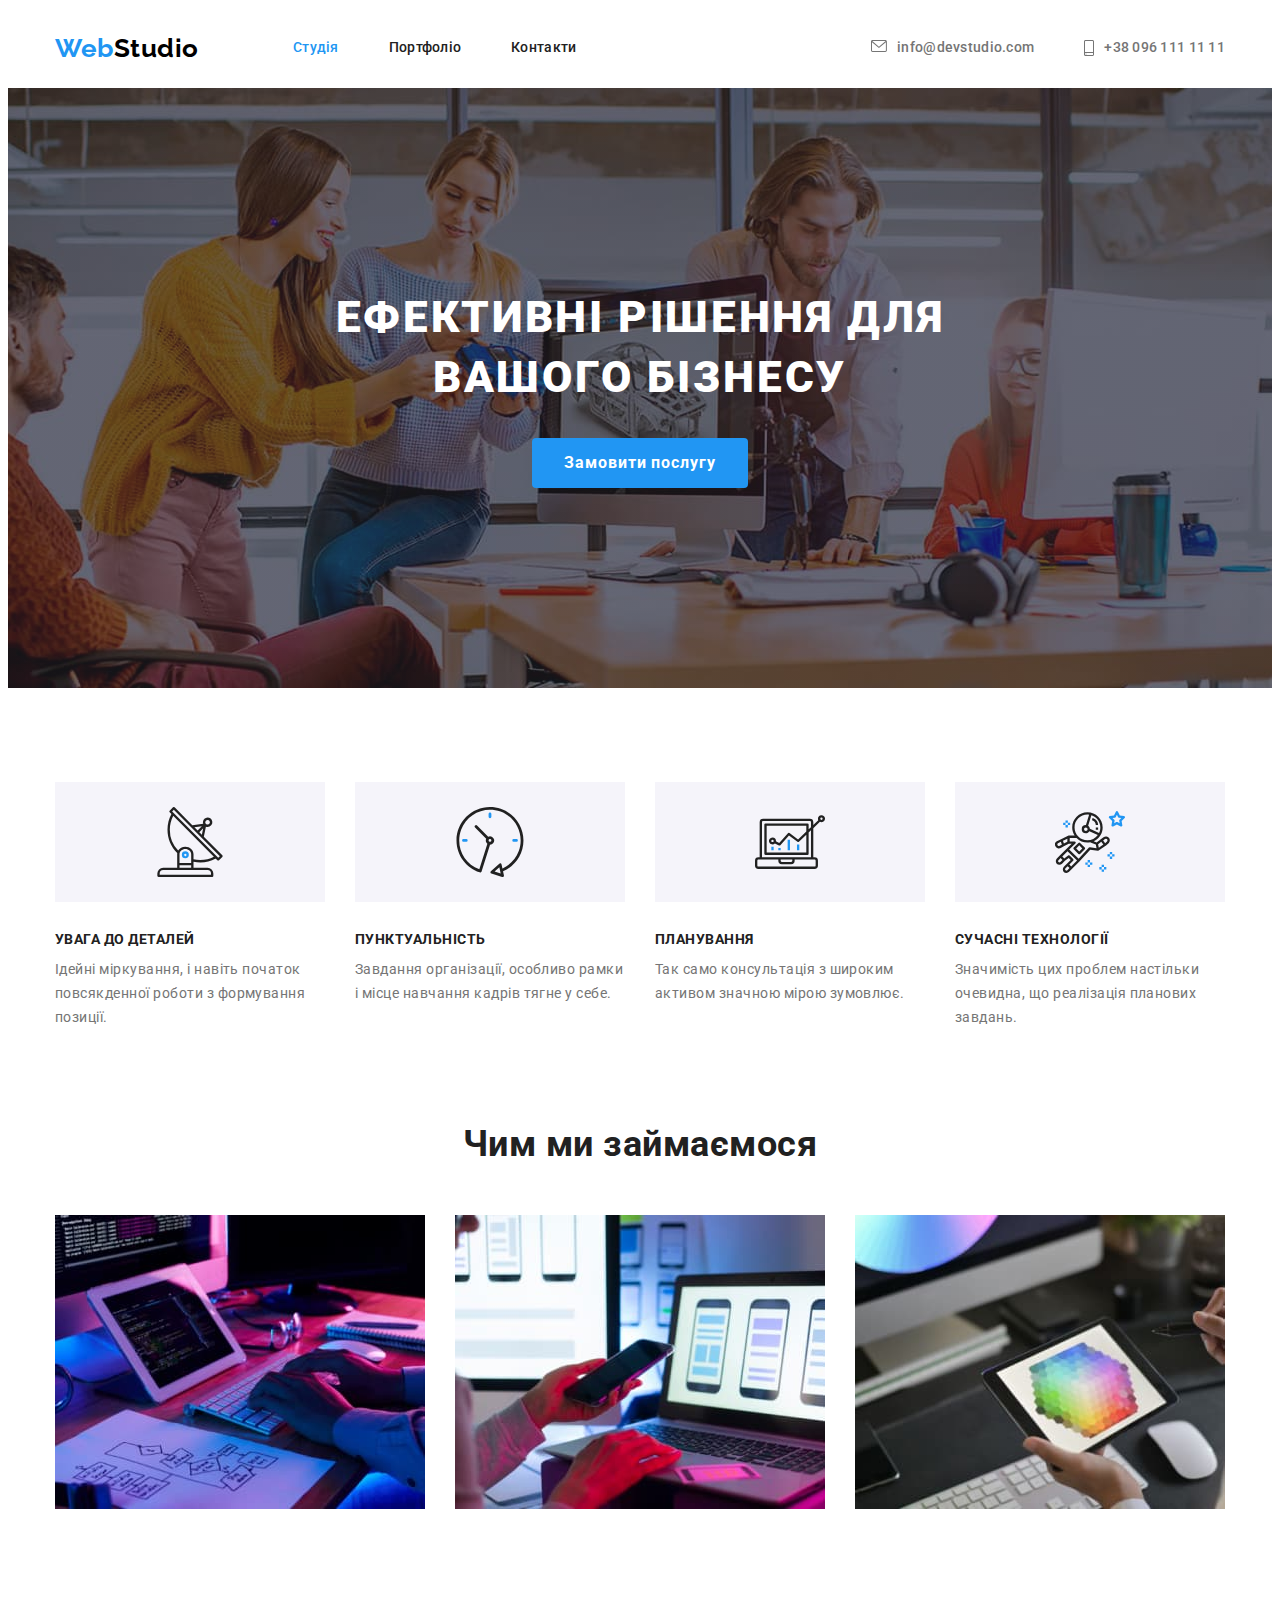
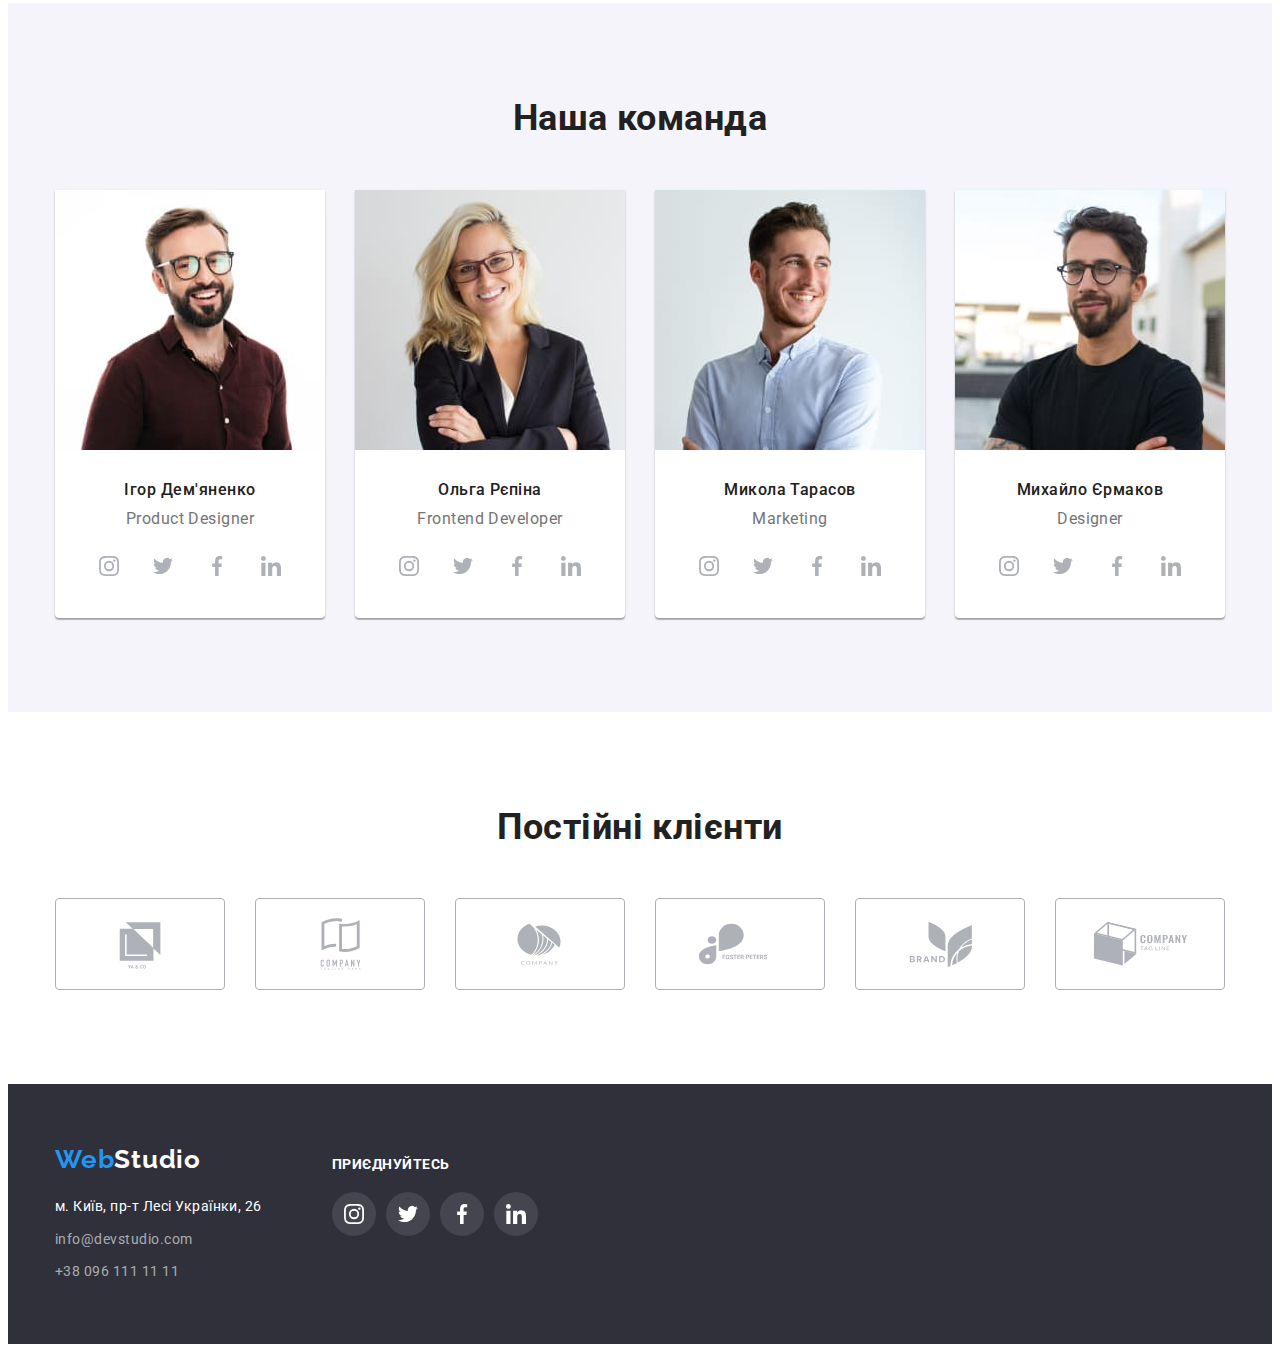
==== index.html @ ee711f1e "first version" ====
<!DOCTYPE html>
<html lang="uk">
<head>
    <meta charset="UTF-8">
    <meta http-equiv="X-UA-Compatible" content="IE=edge">
    <meta name="viewport" content="width=device-width, initial-scale=1.0">
    <title>Студія</title>
    <link rel="stylesheet" href="https://cdnjs.cloudflare.com/ajax/libs/modern-normalize/1.1.0/modern-normalize.min.css" integrity="sha512-wpPYUAdjBVSE4KJnH1VR1HeZfpl1ub8YT/NKx4PuQ5NmX2tKuGu6U/JRp5y+Y8XG2tV+wKQpNHVUX03MfMFn9Q==" crossorigin="anonymous" referrerpolicy="no-referrer" />
    <link rel="stylesheet" href="./css/styles.css">
    <link rel="stylesheet" href="https://fonts.googleapis.com/css2?family=Raleway:wght@700&family=Roboto:wght@400;500;700;900&display=swap">
</head>
<body>
    <!-- Шапка  -->
    <header>
        <div class="container header-flex"> 
            <nav class="navigait"> 
                <!-- Лого -->
                <a href="#" class="logo"><span class="logo-blue">Web</span>Studio</a>
                 <!-- Навігація по сайту -->
                <ul class="navi">
                    <li class="navi-list"><a href="./index.html" class="navi-link current">Студія</a>
                    </li> 
                    <li class="navi-list"><a href="./portfolio.html" class="navi-link">Портфоліо</a>
                    </li>
                    <li class="navi-list"><a href="#" class="navi-link">Контакти</a>
                    </li>
                </ul>             
            </nav>         
                <!-- Контакти -->    
             <ul class="contacts">
                <li class="contact-list">
                    <a href="mailto:info@devstudio.com" class="contacts-link">
                        <svg class="contacts-icon" width="16" height="12"><use href="images/icons.svg#icon-envelope"></use></svg>info@devstudio.com</a>
                </li>         
                <li class="contact-list">
                    <a href="tel:+380961111111" class="contacts-link">
                        <svg class="contacts-icon" width="10" height="16">
                            <use href="images/icons.svg#icon-smartphone"></use></svg>+38 096 111 11 11</a> 
                </li>
             </ul>
        </div> 
    </header>

    <!-- Main content -->
    <main>
        <!-- Hero - Замовити послугу -->
         <section class="hero">
            <div class="container"> 
                <h1 class="hero-text">Ефективні рішення для вашого бізнесу</h1>
                <button type="button" class="hero-button">Замовити послугу</button>
            </div>
        </section>
        <!-- Особливості-->
        <section class="peculiarities section">
            <div class="container">
                <h2 class="visually-hidden">Особливості</h2>
                <ul class="peculiarities-list">
                    <li class="peculiarities-item">
                        <div class="peculiarities-icon-item">
                            <svg class="icon" width="70" height="70">
                                <use href="./images/icons.svg#icon-antenna"></use>
                            </svg>
                        </div>
                        <h3 class="peculiarities-name">УВАГА ДО ДЕТАЛЕЙ</h3>
                        <p class="peculiarities-text">Ідейні міркування, i навіть початок повсякденної роботи з формування позиції.</p>
                    </li>
                    <li class="peculiarities-item">
                        <div class="peculiarities-icon-item">
                            <svg class="icon" width="70" height="70">
                                <use href="./images/icons.svg#icon-clock"></use>
                            </svg>
                        </div> 
                            <h3 class="peculiarities-name">ПУНКТУАЛЬНІСТЬ</h3>
                            <p class="peculiarities-text">Завдання організації, особливо рамки i місце навчання кадрів тягне у себе.</p>
                    </li>
                    <li class="peculiarities-item">
                        <div class="peculiarities-icon-item">
                            <svg class="icon" width="70" height="70">
                                <use href="./images/icons.svg#icon-diagram"></use>
                            </svg>
                        </div>
                            <h3 class="peculiarities-name">ПЛАНУВАННЯ</h3>
                            <p class="peculiarities-text">Так само консультація з широким активом значною мірою зумовлює.</p>
                    </li>
                    <li class="peculiarities-item">
                        <div class="peculiarities-icon-item">
                            <svg class="icon" width="70" height="70">
                                <use href="./images/icons.svg#icon-astronaut"></use>
                            </svg>
                        </div>
                         <h3 class="peculiarities-name">СУЧАСНІ ТЕХНОЛОГІЇ</h3>
                        <p class="peculiarities-text">Значимість цих проблем настільки очевидна, що реалізація планових завдань.</p>
                    </li>
                </ul>
            </div> 
        </section>
        <!-- Чим ми займаємося -->
        <section class="capabilities section">
            <div class="container">
                <h2 class="capabilities-title">Чим ми займаємося</h2>
                <ul class="capabilities-list">
                    <li>
                        <img src="./images/studio/frame1.jpg" alt="програмування" width="370">
                    </li>
                    <li>
                        <img src="./images/studio/frame2.jpg" alt="розробка" width="370">
                    </li>
                    <li>
                        <img src="./images/studio/frame3.jpg" alt="дизайн" width="370">
                    </li>
                </ul>
            </div>
        </section>
        <!-- Наша команда -->
        <section class="team section">
            <div class="container">
                <h2 class="team-title">Наша команда</h2>
                <ul class="team-list">
                    <li class="team-item">
                        <img src="./images/studio/igor.jpg" alt="Ігор Дем'яненко" width="270">
                        <h3 class="team-name">Ігор Дем'яненко</h3>
                        <p class="team-job">Product Designer</p>
                        <div class="social-conteiner">
                            <ul class="social-list"> 
                               <li class="social-item"><a href="#" class="social-link">
                                        <svg class="social-icon" width="20px" height="20px"><use href="./images/icons.svg#icon-instagram"></use></svg>
                                    </a>
                                </li> 
                                <li class="social-item"><a href="#" class="social-link">
                                    <svg class="social-icon" width="20" height="20"><use href="./images/icons.svg#icon-twitter"></use></svg>
                                    </a>
                                </li>
                                <li class="social-item"><a href="#" class="social-link">
                                        <svg class="social-icon" width="20" height="20"><use href="./images/icons.svg#icon-facebook"></use></svg>
                                    </a>
                                </li>
                                <li class="social-item"><a href="#" class="social-link">
                                        <svg class="social-icon" width="20" height="20"><use href="./images/icons.svg#icon-linkedin"></use></svg>
                                    </a>
                                </li>
                            </ul>
                        </div>
                    </li>  
                    <li class="team-item">
                        <img src="./images/studio/olha.jpg" alt="Ольга Рєпіна" width="270">
                        <h3 class="team-name">Ольга Рєпіна</h3>
                        <p class="team-job">Frontend Developer</p>
                        <div class="social-conteiner">
                            <ul class="social-list"> 
                               <li class="social-item"><a href="#" class="social-link">
                                        <svg class="social-icon" width="20px" height="20px"><use href="./images/icons.svg#icon-instagram"></use></svg>
                                    </a>
                                </li> 
                                <li class="social-item"><a href="#" class="social-link">
                                    <svg class="social-icon" width="20" height="20"><use href="./images/icons.svg#icon-twitter"></use></svg>
                                    </a>
                                </li>
                                <li class="social-item"><a href="#" class="social-link">
                                        <svg class="social-icon" width="20" height="20"><use href="./images/icons.svg#icon-facebook"></use></svg>
                                    </a>
                                </li>
                                <li class="social-item"><a href="#" class="social-link">
                                        <svg class="social-icon" width="20" height="20"><use href="./images/icons.svg#icon-linkedin"></use></svg>
                                    </a>
                                </li>
                            </ul>
                        </div>
                    </li> 
                    <li class="team-item">
                        <img src="./images/studio/nikolai.jpg" alt="Микола Тарасов" width="270">
                        <h3 class="team-name">Микола Тарасов</h3>
                        <p class="team-job">Marketing</p>
                        <div class="social-conteiner">
                            <ul class="social-list"> 
                               <li class="social-item"><a href="#" class="social-link">
                                        <svg class="social-icon" width="20px" height="20px"><use href="./images/icons.svg#icon-instagram"></use></svg>
                                    </a>
                                </li> 
                                <li class="social-item"><a href="#" class="social-link">
                                    <svg class="social-icon" width="20" height="20"><use href="./images/icons.svg#icon-twitter"></use></svg>
                                    </a>
                                </li>
                                <li class="social-item"><a href="#" class="social-link">
                                        <svg class="social-icon" width="20" height="20"><use href="./images/icons.svg#icon-facebook"></use></svg>
                                    </a>
                                </li>
                                <li class="social-item"><a href="#" class="social-link">
                                        <svg class="social-icon" width="20" height="20"><use href="./images/icons.svg#icon-linkedin"></use></svg>
                                    </a>
                                </li>
                            </ul>
                        </div>
                    </li>
                    <li class="team-item">
                        <img src="./images/studio/mihail.jpg" alt="Михайло Єрмаков" width="270">
                        <h3 class="team-name">Михайло Єрмаков</h3>
                        <p class="team-job">Designer</p>
                        <div class="social-conteiner">
                            <ul class="social-list"> 
                               <li class="social-item"><a href="#" class="social-link">
                                        <svg class="social-icon" width="20px" height="20px"><use href="./images/icons.svg#icon-instagram"></use></svg>
                                    </a>
                                </li> 
                                <li class="social-item"><a href="#" class="social-link">
                                    <svg class="social-icon" width="20" height="20"><use href="./images/icons.svg#icon-twitter"></use></svg>
                                    </a>
                                </li>
                                <li class="social-item"><a href="#" class="social-link">
                                        <svg class="social-icon" width="20" height="20"><use href="./images/icons.svg#icon-facebook"></use></svg>
                                    </a>
                                </li>
                                <li class="social-item"><a href="#" class="social-link">
                                        <svg class="social-icon" width="20" height="20"><use href="./images/icons.svg#icon-linkedin"></use></svg>
                                    </a>
                                </li>
                            </ul>
                        </div>
                    </li> 
                </ul>
            </div>
        </section>
        <!-- Постійні клієнти -->
        <section class="section">
            <div class="container">
                <h2 class="clients-title">Постійні клієнти</h2>
                <ul class="clients-list">
                    <li class="clients-item">
                        <a href="#" class="client-link">
                            <svg class="client-icon" whidth="106" height="60">
                                <use href="./images/icons.svg#icon-Logo1"></use>
                            </svg>
                        </a>
                    </li>
                    <li class="clients-item">
                        <a href="#" class="client-link">
                            <svg class="client-icon" whidth="106" height="60">
                                <use href="./images/icons.svg#icon-Logo2"></use>
                            </svg>
                        </a> 
                    </li>
                    <li class="clients-item">
                        <a href="#" class="client-link">
                            <svg class="client-icon" whidth="106" height="60">
                                <use href="./images/icons.svg#icon-Logo3"></use>
                            </svg>
                        </a>
                    </li>
                    <li class="clients-item">
                        <a href="#" class="client-link">
                            <svg class="client-icon" whidth="106" height="60">
                                <use href="./images/icons.svg#icon-Logo4"></use>
                            </svg>
                        </a> 
                    </li>
                    <li class="clients-item">
                        <a href="#" class="client-link">
                            <svg class="client-icon" whidth="106" height="60">
                                <use href="./images/icons.svg#icon-Logo5"></use>
                            </svg>
                        </a>
                    </li>
                    <li class="clients-item">
                        <a href="#" class="client-link">
                            <svg class="client-icon" whidth="106" height="60">
                                <use href="./images/icons.svg#icon-Logo6"></use>
                            </svg>
                        </a>
                        
                    </li>
                </ul>
            </div>
        </section>
    </main>
    
    <!-- Подвал -->
    <footer class="footer-style">
        <ul>
            <div class="container footer-flex">
                <li class="">
                    <a href="#" class="foot logo"><span class="logo-blue">Web</span>Studio</a>
                    <!-- Адрес-подвал class="foot-address" -->
                    <address>
                        <ul>
                            <li>
                                <a href="https://goo.gl/maps/4996Xed7HbbkdrFU8" target="_blank" rel="nofollow noopener noreferrer" class="foot-add-map">
                                м. Київ, пр-т Лесі Українки, 26 </a>
                            </li>
                            <li>
                                <a href="mailto:info@devstudio.com" target="_blank" class="foot-add-link">info@devstudio.com</a>   
                            </li>
                            <li>
                                <a href="tel:+380961111111" target="_blank" class="foot-add-link">+38 096 111 11 11</a>
                            </li>
                        </ul>
                    </address>
                </li>
                <li class="foter-item">
                    <div class="footer social-conteiner">
                        <h3 class="footer-social-name">Приєднуйтесь</h3>
                        <ul class="footer social-list"> 
                        <li class="footer social-item"><a href="#" class="footer social-link">
                                    <svg class="footer social-icon" width="20px" height="20px"><use href="./images/icons.svg#icon-instagram"></use></svg>
                                </a>
                            </li> 
                            <li class="footer social-item"><a href="#" class="footer social-link">
                                <svg class="footer social-icon" width="20" height="20"><use href="./images/icons.svg#icon-twitter"></use></svg>
                                </a>
                            </li>
                            <li class="footer social-item"><a href="#" class="footer social-link">
                                    <svg class="footer social-icon" width="20" height="20"><use href="./images/icons.svg#icon-facebook"></use></svg>
                                </a>
                            </li>
                            <li class="footer social-item"><a href="#" class="footer social-link">
                                    <svg class="footer social-icon" width="20" height="20"><use href="./images/icons.svg#icon-linkedin"></use></svg>
                                </a>
                            </li>
                        </ul>
                    </div>
                </li>    
            </div> 
        </ul>   
    </footer>
</body>
</html>
---- css/styles.css ----
*,
::after,
::before {
    box-sizing: border-box;
}

:root {
    --main-white-color: #ffffff;
    --primary-background-color: #F5F4FA;
    --secondary-background-color: #2F303A;
    --primary-text-color: #212121;
    --secondary-text-color: #757575;
    --first-logo-color: #000000;
    --nav-color: #2196F3;
}

body {
    color: var(--secondary-text-color);
    font-family: "Roboto", sans-serif;
    background-color: var(--main-white-color);
    letter-spacing: 0.03em;
}

h1,
h2,
h3,
p {
    margin-top: 0;
    margin-bottom: 0;
}

 ul, li {
    list-style: none;
    padding: 0;
    margin: 0;
 }

a {
    text-decoration: none;
}
img {
    display: block;
    max-width: 100%;
    height: auto;
    margin-right: 0;
    /* object-fit: contain; */
} 

.visually-hidden {
    position: absolute;
    white-space: nowrap;
    width: 1px;
    height: 1px;
    overflow: hidden;
    border: 0;
    padding: 0;
    clip: rect(0 0 0 0);
    clip-path: inset(50%);
    margin: -1px;  
}      

.section {
    padding: 94px 0;
}

.container {
    margin-left: auto;
    margin-right: auto;
    width: 1200px;
    padding: 0 15px;
}

/* Шапка */
/* Лого */
.header-border {
    border-bottom: 1px solid #ECECEC;
}
.header-flex {
    display: flex;
    justify-content: space-between;
}

.navigait {
    display: flex;
    align-items: center;
}

.logo {
    width: 145px;
    height: 31px;
    margin-right: 93px;
    
    color: var(--first-logo-color);
    font-family: "Raleway", sans-serif;
    font-weight: 700;
    font-size: 26px;
    line-height: 1.19;
    letter-spacing: 0.02em;
}
.logo-blue {
    color: var(--nav-color);
}

 /* Навігація по сайту + контакти */

.navi {
    display: flex;
}

.navi-list {
    display: block;
    margin-right: 50px;
}
.navi-list:last-child {
    margin-right: 0;
}
.navi-link { 
    display: block;
    padding: 32px 0;
    
    color: var(--primary-text-color);
    font-weight: 500;
    font-size: 14px;
    line-height: 1.14;
    letter-spacing: 0.02em;
    }

.navi-list .navi-link.current {
    color: var(--nav-color);
}

.contacts {
    display: flex;
    align-items: center;
    margin-left: auto;
} 
.contact-list {
    margin-left: 50px;
} 
.contact-list:first-child {
    margin-left: 0;
}

.contacts-link {
    display: flex;
    padding: 32px 0;
    color: var(--secondary-text-color);
    Font-weight: 500;
    font-size: 14px;
    Line-height: 1.14;
    letter-spacing: 0.02em;
}

.contacts-icon{
    display: inline-flex; 
    fill: var(--secondary-text-color);
    margin-right: 10px;
}


.contacts-icon:focus,
.contacts-icon:hover {
    fill: var(--nav-color);
}

.navi-link:focus,
.contacts-link:focus,
.foot-add-link:focus,
.foot-add-map:focus,
.navi-link:hover,
.contacts-link:hover,
.foot-add-link:hover,
.foot-add-map:hover {
    color: var(--nav-color);
}
     
/* Hero */
.hero {
    padding: 200px 0;
    max-width: 1600px;
    height: 600px;
    margin-left: auto;
    margin-right: auto;
    background-size: cover;
    background-position: center;
    background-color: var(--secondary-background-color); 
    background-image: 
    linear-gradient(to left, rgba(47, 48, 58, 0.4), rgba(47, 48, 58, 0.4)),
    url("../images/studio/hero-img.jpg");

    text-align: center;
}

.hero-text {
    width: 696px;
    margin: 0 auto;

    color: var(--main-white-color);
    font-weight: 900;
    font-size: 44px;
    line-height: 1.36;
    letter-spacing: 0.06em;
    text-transform: uppercase;
    text-align: center;
}

.hero-button {
    display: inline-block;
    border: 0;
    padding: 10px 32px;
    margin-top: 30px;
    border-radius: 4px;
    background-color: var(--nav-color);

    color: var(--main-white-color);
    font-family: "Roboto", sans-serif;
    font-weight: 700;
    font-size: 16px;
    line-height: 1.88;
    letter-spacing: 0.06em;
   
    cursor: pointer;
}

.hero-button:hover,
.hero-button:focus {
    background-color: #188CE8;
    color: #ffffff;
}

/* ОСОБЛИВОСТІ */
.peculiarities-list {
    display: flex;
    gap: 30px;
}
.peculiarities-item {
    flex-basis: calc((100%-90px)/3);
}

/* Картинки */
.peculiarities-icon-item {
    display: block;
    margin-bottom: 30px;
    content: "";
    background-repeat: no-repeat;
    background-color: #F5F4FA;
    height: 120px;
    padding: 25px 100px;
   
}

.peculiarities-name {
    margin-bottom: 10px;

    color: var(--primary-text-color);
    font-weight: 700;
    font-size: 14px;
    line-height: 1.14;
}

.peculiarities-text {
    font-size: 14px;
    line-height: 1.7;
}

/* Чим ми займаємось */

.capabilities {
    padding-top: 0;
}
.capabilities-list{
    display: flex;
    margin-top: 50px;
    gap: 30px;
}

.capabilities-title,
.team-title,
.clients-title {
    color: var(--primary-text-color);
    font-weight: 700;
    font-size: 36px;
    line-height: 1.17;
    text-align: center;
}

 /* Наша команда */
.team {
    background-color: var(--primary-background-color);
}

.team-list {
    display: flex;
    gap: 30px;
    margin-top: 50px;
}

.team-item {
    background-color: var(--main-white-color);
    text-align: center;
    box-shadow: 0px 1px 3px rgba(0, 0, 0, 0.12),
                0px 1px 1px rgba(0, 0, 0, 0.14), 
                0px 2px 1px rgba(0, 0, 0, 0.2);
    border-radius: 0px 0px 4px 4px;
 }

.team-name {
    margin-top: 30px;

    color: var(--primary-text-color);
    font-weight: 500;
    font-size: 16px;
    line-height: 1.19;
}

.team-job {
    margin-top: 10px;

    font-size: 16px;
    line-height: 1.19;
}
/* Соц. лінки */
.social-conteiner {
    padding: 16px 32px 30px 32px;    
}

.social-list {
    display: flex;
    width: 206px;
    height: 44px;
    justify-content: center;
    align-items: center;
    gap: 10px;
}

.social-item {
    display: inline-flex;
    width: 44px;
    height: 44px;
    border-radius: 50%;
    flex-basis: calc((100%-30)/4);
}

.social-link {
    display: inline-block;
    padding: 12px;
}

.social-icon {
    display: inline-block;
    content: "";
    fill: #AFB1B8;
}

.social-link:hover,
.social-link:focus {
    background-color: var(--nav-color);
    width: 44px;
    height: 44px;
    border-radius: 50%;
}

.social-icon:hover,
.social-icon:focus {
    fill: var(--main-white-color);
}

/* Постійні клієнти */

.clients-list {
    display: flex;
    justify-content: space-between;
    align-items: center;
    margin-top: 50px;
    gap: 30px; 
}

.clients-item {
    display: inline-flex;
    width: 170px;
    height: 92px;
    border: 1px solid #AFB1B8;
    border-radius: 4px;

    flex-basis: calc((100%-150px)/6);
}

.client-link {
    display: flex;
    padding: 16px 32px;
}

.client-icon {
    display: inline-flex;
    content: "";
    fill: #afb1b8;
    max-width: 106px;
    max-height: 60px;
}

.clients-item:hover,
.clients-item:focus {
    border-color: var(--nav-color)
}

.client-icon:hover,
.client-icon:focus {
    fill: var(--nav-color);
}

/* Подвал */

.footer-flex {
    display: flex;
}

.footer-style {
    padding: 60px 0;
    background-color: var(--secondary-background-color);
}

.foot.logo {
    margin-right: 0;
    color: var(--main-white-color);
    font-family: "Raleway", sans-serif;
    font-weight: 700;
    font-size: 26px;
    line-height: 1.19;
    letter-spacing: 0.03em;
}

address {
    margin-top: 20px;
}

.foot-add-map {
    color: var(--main-white-color);
    font-size: 14px;
    font-style: normal;
    line-height: 1.71;
}
.foot-add-link {
    display: block;
    margin-top: 9px;

    color: rgba(255, 255, 255, 0.6);
    font-size: 14px;
    font-style: normal;
    line-height: 1.7;
}

.footer.social-conteiner {
    padding: 0;
    margin-top: 12px;
}

.footer-social-name {
    color: #FFFFFF;
    font-size: 14px;
    font-weight: 700;
    text-transform: uppercase;
}

.footer.social-list {
    margin-top:20px;
}
.foter-item {
    display: inline-flex;
    margin-left: 70px;
}
.footer.social-link {
    background-color: rgba(255, 255, 255, 0.1);
    border-radius: 50%;
}
.footer.social-icon {
    fill: var(--main-white-color);
}

.footer.social-link:hover,
.footer.social-link:focus {
    background-color: var(--nav-color);
}

 /* PORTFOLIO */

 .filters {
    display: flex;
    justify-content: center;
 }

.filters-list:not(:last-child) {
    margin-right: 8px;
}
.filters-button {
    display: inline-block;
    border: 1px solid transparent;
    border-radius: 4px;
    padding: 6px 22px;

    background-color: var(--primary-background-color);
    color: var(--primary-text-color);
    font-family: "Roboto", sans-serif;
    font-weight: 500;
    font-size: 16px;
    line-height: 1.62;
    letter-spacing: 0.03em;
    text-align: center;
    
    cursor: pointer;
}


.filters-button:hover,
.filters-button:focus {
    background-color: var(--nav-color);
    box-shadow: 0px 3px 1px rgba(0, 0, 0, 0.1),
                0px 1px 2px rgba(0, 0, 0, 0.08), 
                0px 2px 2px rgba(0, 0, 0, 0.12);
    color: var(--main-white-color);
}
 
/* Проекти */

.projects {
    display: flex;
    flex-wrap: wrap;
    justify-content: center;
    align-items: center;
    margin-top: 50px;
    gap: 30px;
}

.project-list {
    background-color: var(--main-white-color);
}

.project-list:hover,
.project-list:focus {
    box-shadow: 0px 1px 1px rgba(0, 0, 0, 0.12), 
                0px 4px 4px rgba(0, 0, 0, 0.06), 
                1px 4px 6px rgba(0, 0, 0, 0.16);
}

.signature {
    padding: 20px 24px;

    max-width: 370px;
    border-right: 1px solid #eeeeee;
    border-left:1px solid #eeeeee;
    border-bottom: 1px solid #eeeeee;
}
.project-name {
    margin-bottom: 4px;
     
    color: var(--primary-text-color);
    font-weight: 700;
    font-size: 18px;
    line-height: 2;
    letter-spacing: 0.06em;
}

.project-text {
    color: var(--secondary-text-color);
    font-size: 16px;
    line-height: 1.88;
}
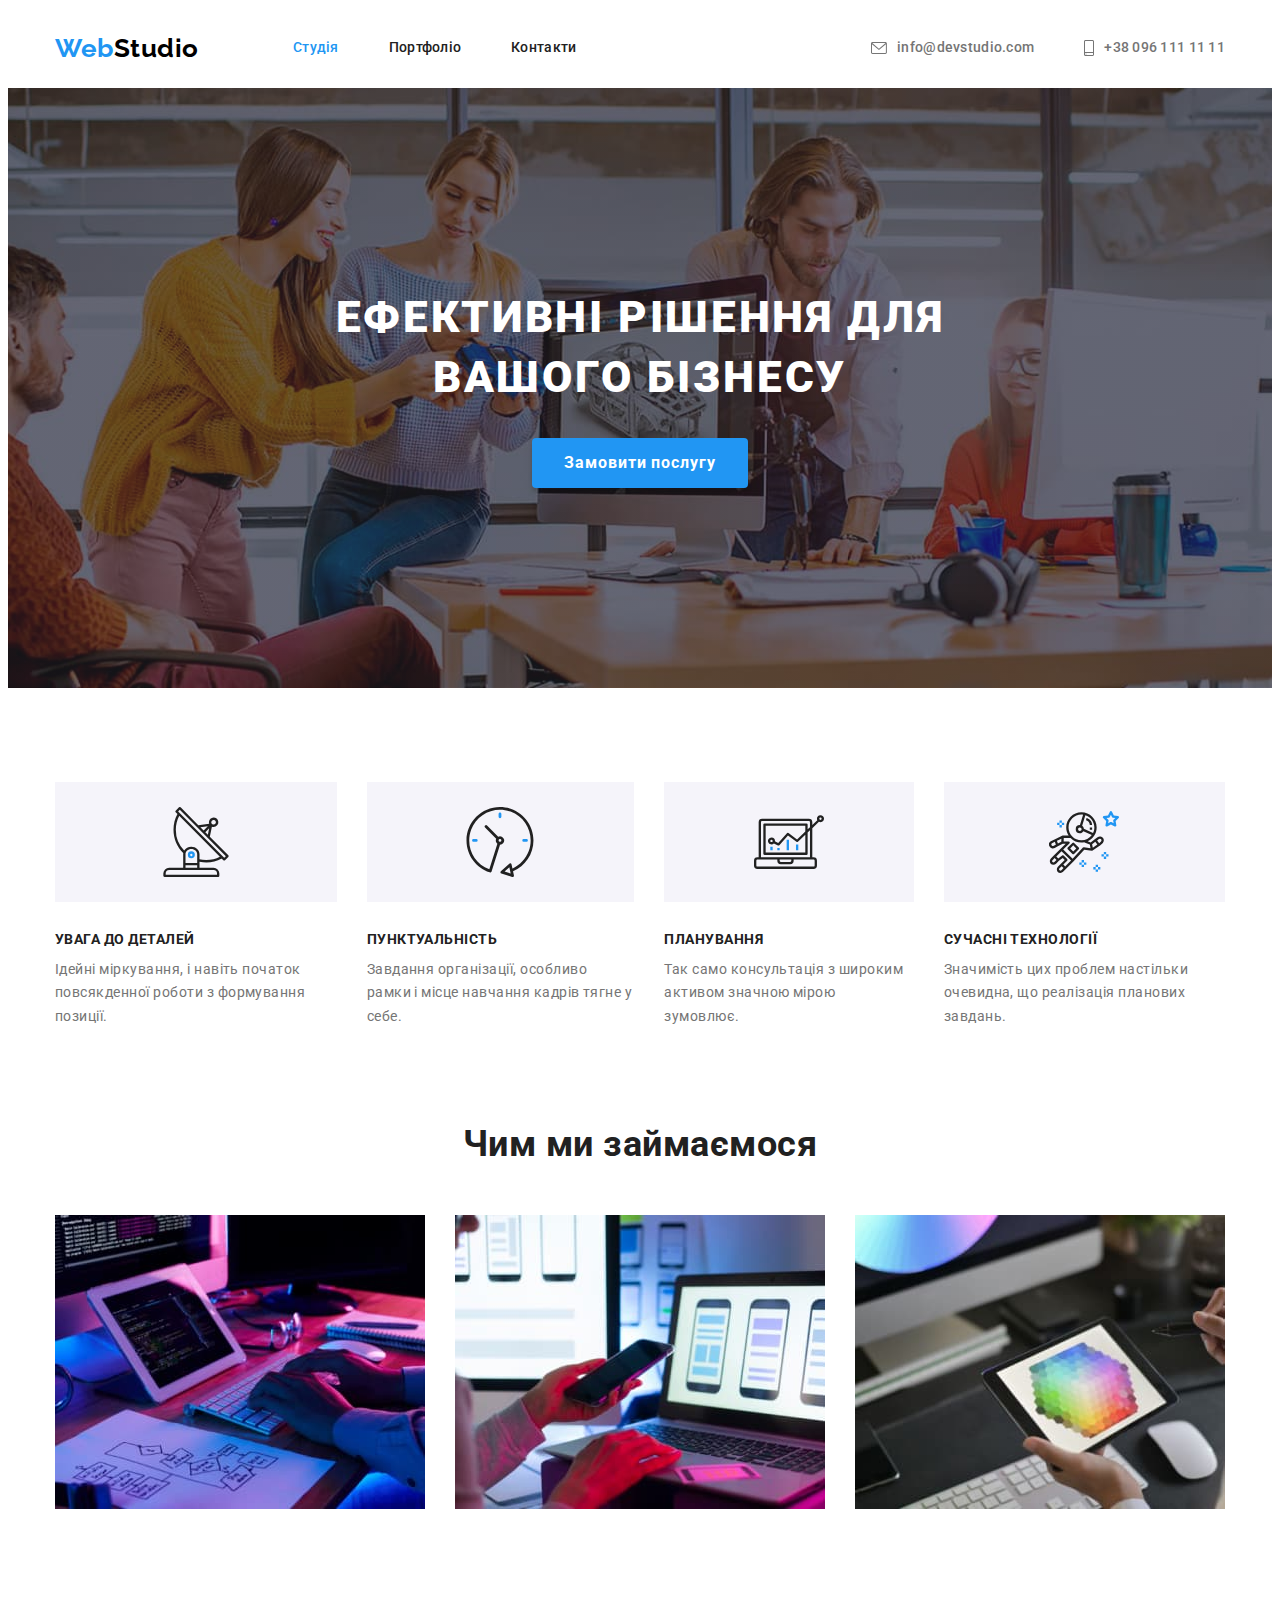
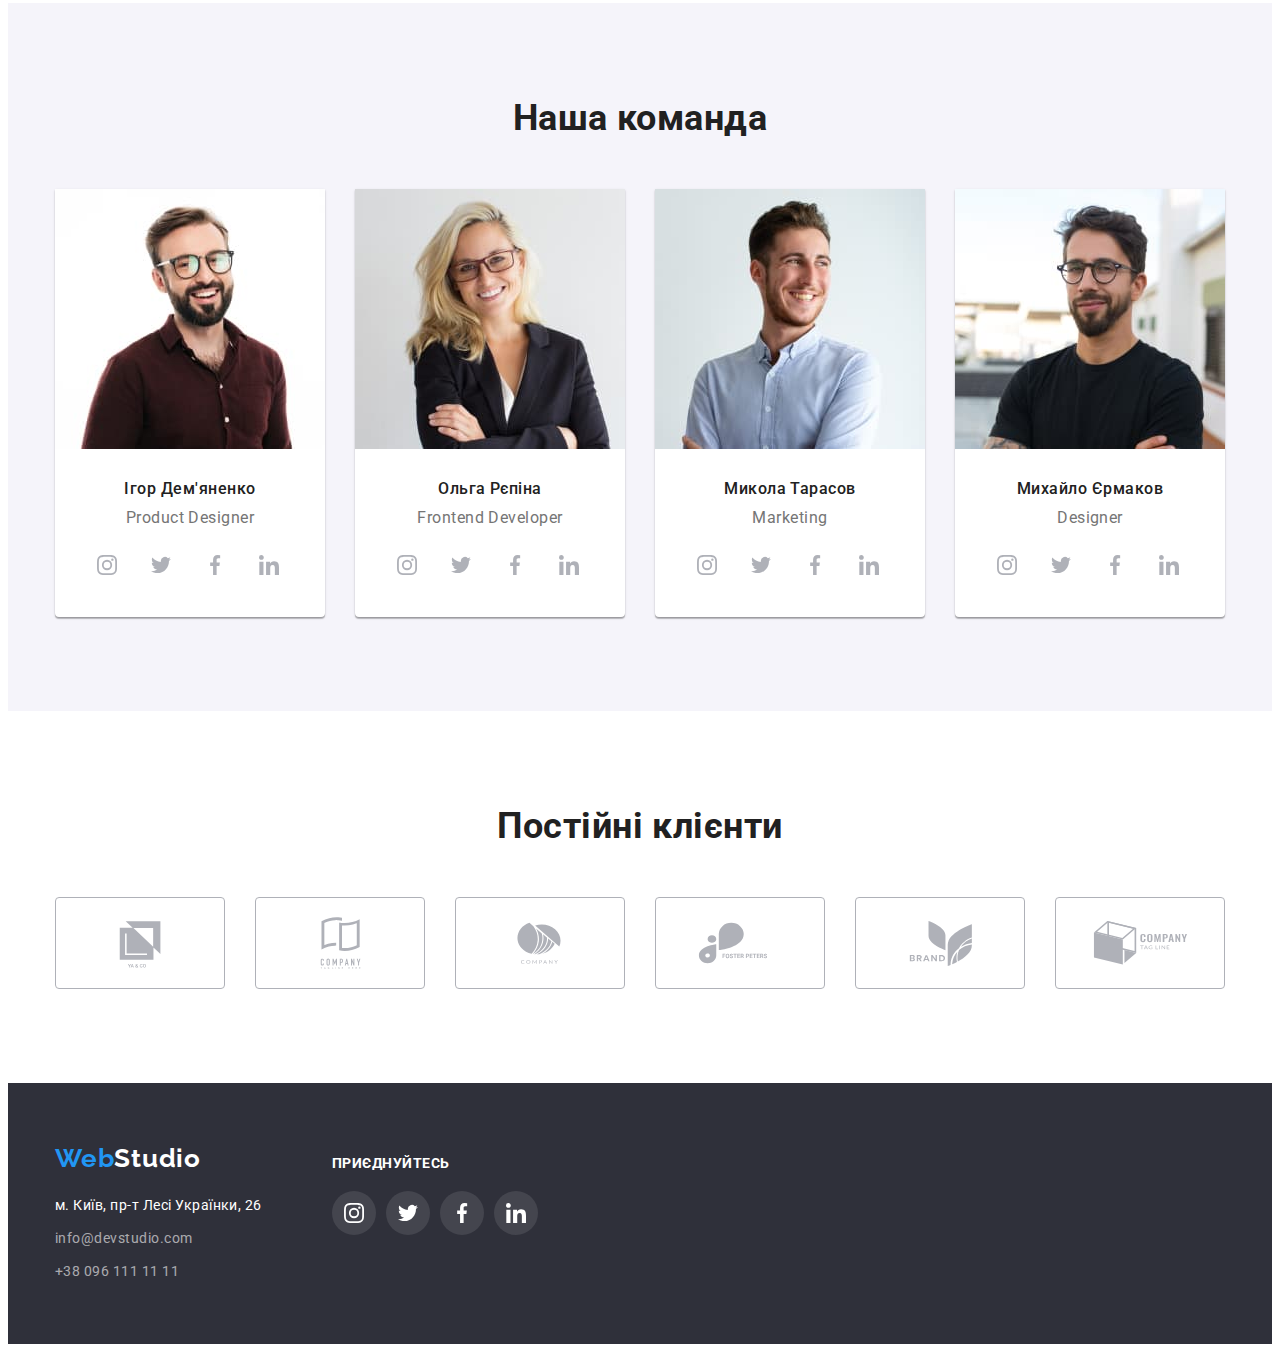
==== commit 9ea8d077: "Доработка1" ====
--- a/index.html
+++ b/index.html
@@ -118,103 +118,143 @@
                 <ul class="team-list">
                     <li class="team-item">
                         <img src="./images/studio/igor.jpg" alt="Ігор Дем'яненко" width="270">
-                        <h3 class="team-name">Ігор Дем'яненко</h3>
-                        <p class="team-job">Product Designer</p>
-                        <div class="social-conteiner">
-                            <ul class="social-list"> 
-                               <li class="social-item"><a href="#" class="social-link">
-                                        <svg class="social-icon" width="20px" height="20px"><use href="./images/icons.svg#icon-instagram"></use></svg>
-                                    </a>
-                                </li> 
-                                <li class="social-item"><a href="#" class="social-link">
-                                    <svg class="social-icon" width="20" height="20"><use href="./images/icons.svg#icon-twitter"></use></svg>
-                                    </a>
-                                </li>
-                                <li class="social-item"><a href="#" class="social-link">
-                                        <svg class="social-icon" width="20" height="20"><use href="./images/icons.svg#icon-facebook"></use></svg>
-                                    </a>
-                                </li>
-                                <li class="social-item"><a href="#" class="social-link">
-                                        <svg class="social-icon" width="20" height="20"><use href="./images/icons.svg#icon-linkedin"></use></svg>
+                        <div class="team-cards">
+                            <h3 class="team-name">Ігор Дем'яненко</h3>
+                            <p class="team-job">Product Designer</p>
+                            <ul class="social-list">
+                                <li class="social-item">
+                                    <a href="#" class="social-link">
+                                        <svg class="social-icon" width="20px" height="20px"><use href="./images/icons.svg#icon-instagram"></use>
+                                        </svg>
+                                    </a>
+                                </li>
+                                <li class="social-item">
+                                    <a href="#" class="social-link">
+                                        <svg class="social-icon" width="20" height="20"><use href="./images/icons.svg#icon-twitter"></use>
+                                        </svg>
+                                    </a>
+                                </li>
+                                <li class="social-item">
+                                    <a href="#" class="social-link">
+                                        <svg class="social-icon" width="20" height="20"><use href="./images/icons.svg#icon-facebook"></use>
+                                        </svg>
+                                    </a>
+                                </li>
+                                <li class="social-item">
+                                    <a href="#" class="social-link">
+                                        <svg class="social-icon" width="20" height="20"><use href="./images/icons.svg#icon-linkedin"></use>
+                                        </svg>
                                     </a>
                                 </li>
                             </ul>
-                        </div>
+                        </div>    
                     </li>  
                     <li class="team-item">
                         <img src="./images/studio/olha.jpg" alt="Ольга Рєпіна" width="270">
-                        <h3 class="team-name">Ольга Рєпіна</h3>
-                        <p class="team-job">Frontend Developer</p>
-                        <div class="social-conteiner">
-                            <ul class="social-list"> 
-                               <li class="social-item"><a href="#" class="social-link">
-                                        <svg class="social-icon" width="20px" height="20px"><use href="./images/icons.svg#icon-instagram"></use></svg>
-                                    </a>
-                                </li> 
-                                <li class="social-item"><a href="#" class="social-link">
-                                    <svg class="social-icon" width="20" height="20"><use href="./images/icons.svg#icon-twitter"></use></svg>
-                                    </a>
-                                </li>
-                                <li class="social-item"><a href="#" class="social-link">
-                                        <svg class="social-icon" width="20" height="20"><use href="./images/icons.svg#icon-facebook"></use></svg>
-                                    </a>
-                                </li>
-                                <li class="social-item"><a href="#" class="social-link">
-                                        <svg class="social-icon" width="20" height="20"><use href="./images/icons.svg#icon-linkedin"></use></svg>
+                        <div class="team-cards">
+                            <h3 class="team-name">Ольга Рєпіна</h3>
+                            <p class="team-job">Frontend Developer</p>
+                            <ul class="social-list">
+                                <li class="social-item">
+                                    <a href="#" class="social-link">
+                                        <svg class="social-icon" width="20px" height="20px"><use href="./images/icons.svg#icon-instagram"></use>
+                                        </svg>
+                                    </a>
+                                </li>
+                                <li class="social-item">
+                                    <a href="#" class="social-link">
+                                        <svg class="social-icon" width="20" height="20"><use href="./images/icons.svg#icon-twitter"></use>
+                                        </svg>
+                                    </a>
+                                </li>
+                                <li class="social-item">
+                                    <a href="#" class="social-link">
+                                        <svg class="social-icon" width="20" height="20"> <use href="./images/icons.svg#icon-facebook"></use>
+                                        </svg>
+                                    </a>
+                                </li>
+                                <li class="social-item">
+                                    <a href="#" class="social-link">
+                                        <svg class="social-icon" width="20" height="20"><use href="./images/icons.svg#icon-linkedin"></use>
+                                        </svg>
+                                    </a>
+                                </li>
+                            </ul>
+                        </div>   
+                    </li>
+                    <li class="team-item">
+                        <img src="./images/studio/nikolai.jpg" alt="Микола Тарасов" width="270">
+                        <div class="team-cards">
+                            <h3 class="team-name">Микола Тарасов</h3>
+                            <p class="team-job">Marketing</p>
+                            <ul class="social-list">
+                                <li class="social-item">
+                                    <a href="#" class="social-link">
+                                        <svg class="social-icon" width="20px" height="20px">
+                                            <use href="./images/icons.svg#icon-instagram"></use>
+                                        </svg>
+                                    </a>
+                                </li>
+                                <li class="social-item">
+                                    <a href="#" class="social-link">
+                                        <svg class="social-icon" width="20" height="20">
+                                            <use href="./images/icons.svg#icon-twitter"></use>
+                                        </svg>
+                                    </a>
+                                </li>
+                                <li class="social-item">
+                                    <a href="#" class="social-link">
+                                        <svg class="social-icon" width="20" height="20">
+                                            <use href="./images/icons.svg#icon-facebook"></use>
+                                        </svg>
+                                    </a>
+                                </li>
+                                <li class="social-item">
+                                    <a href="#" class="social-link">
+                                        <svg class="social-icon" width="20" height="20">
+                                            <use href="./images/icons.svg#icon-linkedin"></use>
+                                        </svg>
                                     </a>
                                 </li>
                             </ul>
                         </div>
-                    </li> 
-                    <li class="team-item">
-                        <img src="./images/studio/nikolai.jpg" alt="Микола Тарасов" width="270">
-                        <h3 class="team-name">Микола Тарасов</h3>
-                        <p class="team-job">Marketing</p>
-                        <div class="social-conteiner">
-                            <ul class="social-list"> 
-                               <li class="social-item"><a href="#" class="social-link">
-                                        <svg class="social-icon" width="20px" height="20px"><use href="./images/icons.svg#icon-instagram"></use></svg>
-                                    </a>
-                                </li> 
-                                <li class="social-item"><a href="#" class="social-link">
-                                    <svg class="social-icon" width="20" height="20"><use href="./images/icons.svg#icon-twitter"></use></svg>
-                                    </a>
-                                </li>
-                                <li class="social-item"><a href="#" class="social-link">
-                                        <svg class="social-icon" width="20" height="20"><use href="./images/icons.svg#icon-facebook"></use></svg>
-                                    </a>
-                                </li>
-                                <li class="social-item"><a href="#" class="social-link">
-                                        <svg class="social-icon" width="20" height="20"><use href="./images/icons.svg#icon-linkedin"></use></svg>
-                                    </a>
-                                </li>
-                            </ul>
-                        </div>
                     </li>
                     <li class="team-item">
                         <img src="./images/studio/mihail.jpg" alt="Михайло Єрмаков" width="270">
-                        <h3 class="team-name">Михайло Єрмаков</h3>
-                        <p class="team-job">Designer</p>
-                        <div class="social-conteiner">
-                            <ul class="social-list"> 
-                               <li class="social-item"><a href="#" class="social-link">
-                                        <svg class="social-icon" width="20px" height="20px"><use href="./images/icons.svg#icon-instagram"></use></svg>
-                                    </a>
-                                </li> 
-                                <li class="social-item"><a href="#" class="social-link">
-                                    <svg class="social-icon" width="20" height="20"><use href="./images/icons.svg#icon-twitter"></use></svg>
-                                    </a>
-                                </li>
-                                <li class="social-item"><a href="#" class="social-link">
-                                        <svg class="social-icon" width="20" height="20"><use href="./images/icons.svg#icon-facebook"></use></svg>
-                                    </a>
-                                </li>
-                                <li class="social-item"><a href="#" class="social-link">
-                                        <svg class="social-icon" width="20" height="20"><use href="./images/icons.svg#icon-linkedin"></use></svg>
+                        <div class="team-cards">
+                            <h3 class="team-name">Михайло Єрмаков</h3>
+                            <p class="team-job">Designer</p>
+                            <ul class="social-list">
+                                <li class="social-item">
+                                    <a href="#" class="social-link">
+                                        <svg class="social-icon" width="20px" height="20px">
+                                            <use href="./images/icons.svg#icon-instagram"></use>
+                                        </svg>
+                                    </a>
+                                </li>
+                                <li class="social-item">
+                                    <a href="#" class="social-link">
+                                        <svg class="social-icon" width="20" height="20">
+                                            <use href="./images/icons.svg#icon-twitter"></use>
+                                        </svg>
+                                    </a>
+                                </li>
+                                <li class="social-item">
+                                    <a href="#" class="social-link">
+                                        <svg class="social-icon" width="20" height="20">
+                                            <use href="./images/icons.svg#icon-facebook"></use>
+                                        </svg>
+                                    </a>
+                                </li>
+                                <li class="social-item">
+                                    <a href="#" class="social-link">
+                                        <svg class="social-icon" width="20" height="20">
+                                            <use href="./images/icons.svg#icon-linkedin"></use>
+                                        </svg>
                                     </a>
                                 </li>
                             </ul>
-                        </div>
+                        </div>  
                     </li> 
                 </ul>
             </div>
@@ -222,44 +262,44 @@
         <!-- Постійні клієнти -->
         <section class="section">
             <div class="container">
-                <h2 class="clients-title">Постійні клієнти</h2>
-                <ul class="clients-list">
-                    <li class="clients-item">
+                <h2 class="client-title">Постійні клієнти</h2>
+                <ul class="client-list">
+                    <li class="client-item">
                         <a href="#" class="client-link">
                             <svg class="client-icon" whidth="106" height="60">
                                 <use href="./images/icons.svg#icon-Logo1"></use>
                             </svg>
                         </a>
                     </li>
-                    <li class="clients-item">
+                    <li class="client-item">
                         <a href="#" class="client-link">
                             <svg class="client-icon" whidth="106" height="60">
                                 <use href="./images/icons.svg#icon-Logo2"></use>
                             </svg>
                         </a> 
                     </li>
-                    <li class="clients-item">
+                    <li class="client-item">
                         <a href="#" class="client-link">
                             <svg class="client-icon" whidth="106" height="60">
                                 <use href="./images/icons.svg#icon-Logo3"></use>
                             </svg>
                         </a>
                     </li>
-                    <li class="clients-item">
+                    <li class="client-item">
                         <a href="#" class="client-link">
                             <svg class="client-icon" whidth="106" height="60">
                                 <use href="./images/icons.svg#icon-Logo4"></use>
                             </svg>
                         </a> 
                     </li>
-                    <li class="clients-item">
+                    <li class="client-item">
                         <a href="#" class="client-link">
                             <svg class="client-icon" whidth="106" height="60">
                                 <use href="./images/icons.svg#icon-Logo5"></use>
                             </svg>
                         </a>
                     </li>
-                    <li class="clients-item">
+                    <li class="client-item">
                         <a href="#" class="client-link">
                             <svg class="client-icon" whidth="106" height="60">
                                 <use href="./images/icons.svg#icon-Logo6"></use>
@@ -274,9 +314,9 @@
     
     <!-- Подвал -->
     <footer class="footer-style">
-        <ul>
-            <div class="container footer-flex">
-                <li class="">
+        <div class="container">
+            <ul class="footer-flex">
+                <li>
                     <a href="#" class="foot logo"><span class="logo-blue">Web</span>Studio</a>
                     <!-- Адрес-подвал class="foot-address" -->
                     <address>
@@ -298,27 +338,31 @@
                     <div class="footer social-conteiner">
                         <h3 class="footer-social-name">Приєднуйтесь</h3>
                         <ul class="footer social-list"> 
-                        <li class="footer social-item"><a href="#" class="footer social-link">
+                            <li class="footer social-item">
+                                <a href="#" class="footer social-link">
                                     <svg class="footer social-icon" width="20px" height="20px"><use href="./images/icons.svg#icon-instagram"></use></svg>
                                 </a>
                             </li> 
-                            <li class="footer social-item"><a href="#" class="footer social-link">
-                                <svg class="footer social-icon" width="20" height="20"><use href="./images/icons.svg#icon-twitter"></use></svg>
+                            <li class="footer social-item">
+                                <a href="#" class="footer social-link">
+                                    <svg class="footer social-icon" width="20" height="20"><use href="./images/icons.svg#icon-twitter"></use></svg>
                                 </a>
                             </li>
-                            <li class="footer social-item"><a href="#" class="footer social-link">
+                            <li class="footer social-item">
+                                <a href="#" class="footer social-link">
                                     <svg class="footer social-icon" width="20" height="20"><use href="./images/icons.svg#icon-facebook"></use></svg>
                                 </a>
                             </li>
-                            <li class="footer social-item"><a href="#" class="footer social-link">
+                            <li class="footer social-item">
+                                <a href="#" class="footer social-link">
                                     <svg class="footer social-icon" width="20" height="20"><use href="./images/icons.svg#icon-linkedin"></use></svg>
                                 </a>
                             </li>
                         </ul>
                     </div>
                 </li>    
-            </div> 
-        </ul>   
+            </ul>
+        </div>
     </footer>
 </body>
 </html>--- a/css/styles.css
+++ b/css/styles.css
@@ -29,21 +29,22 @@
     margin-bottom: 0;
 }
 
- ul, li {
+ul, li {
     list-style: none;
     padding: 0;
     margin: 0;
- }
+}
 
 a {
     text-decoration: none;
 }
+
 img {
     display: block;
     max-width: 100%;
     height: auto;
     margin-right: 0;
-    /* object-fit: contain; */
+    object-fit: contain;
 } 
 
 .visually-hidden {
@@ -97,6 +98,7 @@
     line-height: 1.19;
     letter-spacing: 0.02em;
 }
+
 .logo-blue {
     color: var(--nav-color);
 }
@@ -140,6 +142,12 @@
 .contact-list:first-child {
     margin-left: 0;
 }
+.contacts-icon {
+    margin-right: 10px;
+    display: inline-block; 
+    align-self: center;
+    fill: currentColor;   
+}
 
 .contacts-link {
     display: flex;
@@ -149,18 +157,6 @@
     font-size: 14px;
     Line-height: 1.14;
     letter-spacing: 0.02em;
-}
-
-.contacts-icon{
-    display: inline-flex; 
-    fill: var(--secondary-text-color);
-    margin-right: 10px;
-}
-
-
-.contacts-icon:focus,
-.contacts-icon:hover {
-    fill: var(--nav-color);
 }
 
 .navi-link:focus,
@@ -173,17 +169,17 @@
 .foot-add-map:hover {
     color: var(--nav-color);
 }
-     
+  
+
 /* Hero */
 .hero {
     padding: 200px 0;
     max-width: 1600px;
-    height: 600px;
     margin-left: auto;
     margin-right: auto;
     background-size: cover;
     background-position: center;
-    background-color: var(--secondary-background-color); 
+    background-color: #c4c4c4; 
     background-image: 
     linear-gradient(to left, rgba(47, 48, 58, 0.4), rgba(47, 48, 58, 0.4)),
     url("../images/studio/hero-img.jpg");
@@ -205,7 +201,6 @@
 }
 
 .hero-button {
-    display: inline-block;
     border: 0;
     padding: 10px 32px;
     margin-top: 30px;
@@ -218,6 +213,7 @@
     font-size: 16px;
     line-height: 1.88;
     letter-spacing: 0.06em;
+    box-shadow: 0px 4px 4px rgba(0, 0, 0, 0.15);
    
     cursor: pointer;
 }
@@ -239,13 +235,14 @@
 
 /* Картинки */
 .peculiarities-icon-item {
-    display: block;
+    display: flex;
     margin-bottom: 30px;
     content: "";
     background-repeat: no-repeat;
     background-color: #F5F4FA;
     height: 120px;
-    padding: 25px 100px;
+    justify-content: center;
+    align-items: center;
    
 }
 
@@ -276,7 +273,7 @@
 
 .capabilities-title,
 .team-title,
-.clients-title {
+.client-title {
     color: var(--primary-text-color);
     font-weight: 700;
     font-size: 36px;
@@ -304,9 +301,13 @@
     border-radius: 0px 0px 4px 4px;
  }
 
+ .team-cards {
+    padding: 30px;
+ }
+
+
+
 .team-name {
-    margin-top: 30px;
-
     color: var(--primary-text-color);
     font-weight: 500;
     font-size: 16px;
@@ -320,11 +321,9 @@
     line-height: 1.19;
 }
 /* Соц. лінки */
-.social-conteiner {
-    padding: 16px 32px 30px 32px;    
-}
-
 .social-list {
+    margin-top: 16px;
+    
     display: flex;
     width: 206px;
     height: 44px;
@@ -344,68 +343,60 @@
 .social-link {
     display: inline-block;
     padding: 12px;
+
+    color: #AFB1B8;
 }
 
 .social-icon {
     display: inline-block;
-    content: "";
-    fill: #AFB1B8;
+    fill: currentColor;
 }
 
 .social-link:hover,
 .social-link:focus {
+    color: var(--main-white-color);
     background-color: var(--nav-color);
     width: 44px;
     height: 44px;
     border-radius: 50%;
 }
 
-.social-icon:hover,
-.social-icon:focus {
-    fill: var(--main-white-color);
-}
 
 /* Постійні клієнти */
-
-.clients-list {
-    display: flex;
-    justify-content: space-between;
+.client-list {
+    display: flex;
+    justify-content: center;
     align-items: center;
     margin-top: 50px;
     gap: 30px; 
 }
 
-.clients-item {
+.client-item {
     display: inline-flex;
+    flex-basis: calc((100%-150px)/6);
+}
+.client-link {
+    display: inline-block;
+    padding: 16px 32px;
     width: 170px;
     height: 92px;
     border: 1px solid #AFB1B8;
     border-radius: 4px;
 
-    flex-basis: calc((100%-150px)/6);
-}
-
-.client-link {
-    display: flex;
-    padding: 16px 32px;
+    color: #afb1b8;
+}
+.client-link:hover,
+.client-link:focus {
+    color: var(--nav-color);
+    border-color: var(--nav-color);
 }
 
 .client-icon {
-    display: inline-flex;
-    content: "";
-    fill: #afb1b8;
-    max-width: 106px;
-    max-height: 60px;
-}
-
-.clients-item:hover,
-.clients-item:focus {
-    border-color: var(--nav-color)
-}
-
-.client-icon:hover,
-.client-icon:focus {
-    fill: var(--nav-color);
+    display: inline-block;
+
+    fill: currentColor;
+    width: 106px;
+    height: 60px;
 }
 
 /* Подвал */
@@ -533,9 +524,11 @@
 .project-list {
     background-color: var(--main-white-color);
 }
-
-.project-list:hover,
-.project-list:focus {
+.project-link {
+    display: inline-block;
+}
+.project-link:hover,
+.project-link:focus {
     box-shadow: 0px 1px 1px rgba(0, 0, 0, 0.12), 
                 0px 4px 4px rgba(0, 0, 0, 0.06), 
                 1px 4px 6px rgba(0, 0, 0, 0.16);
